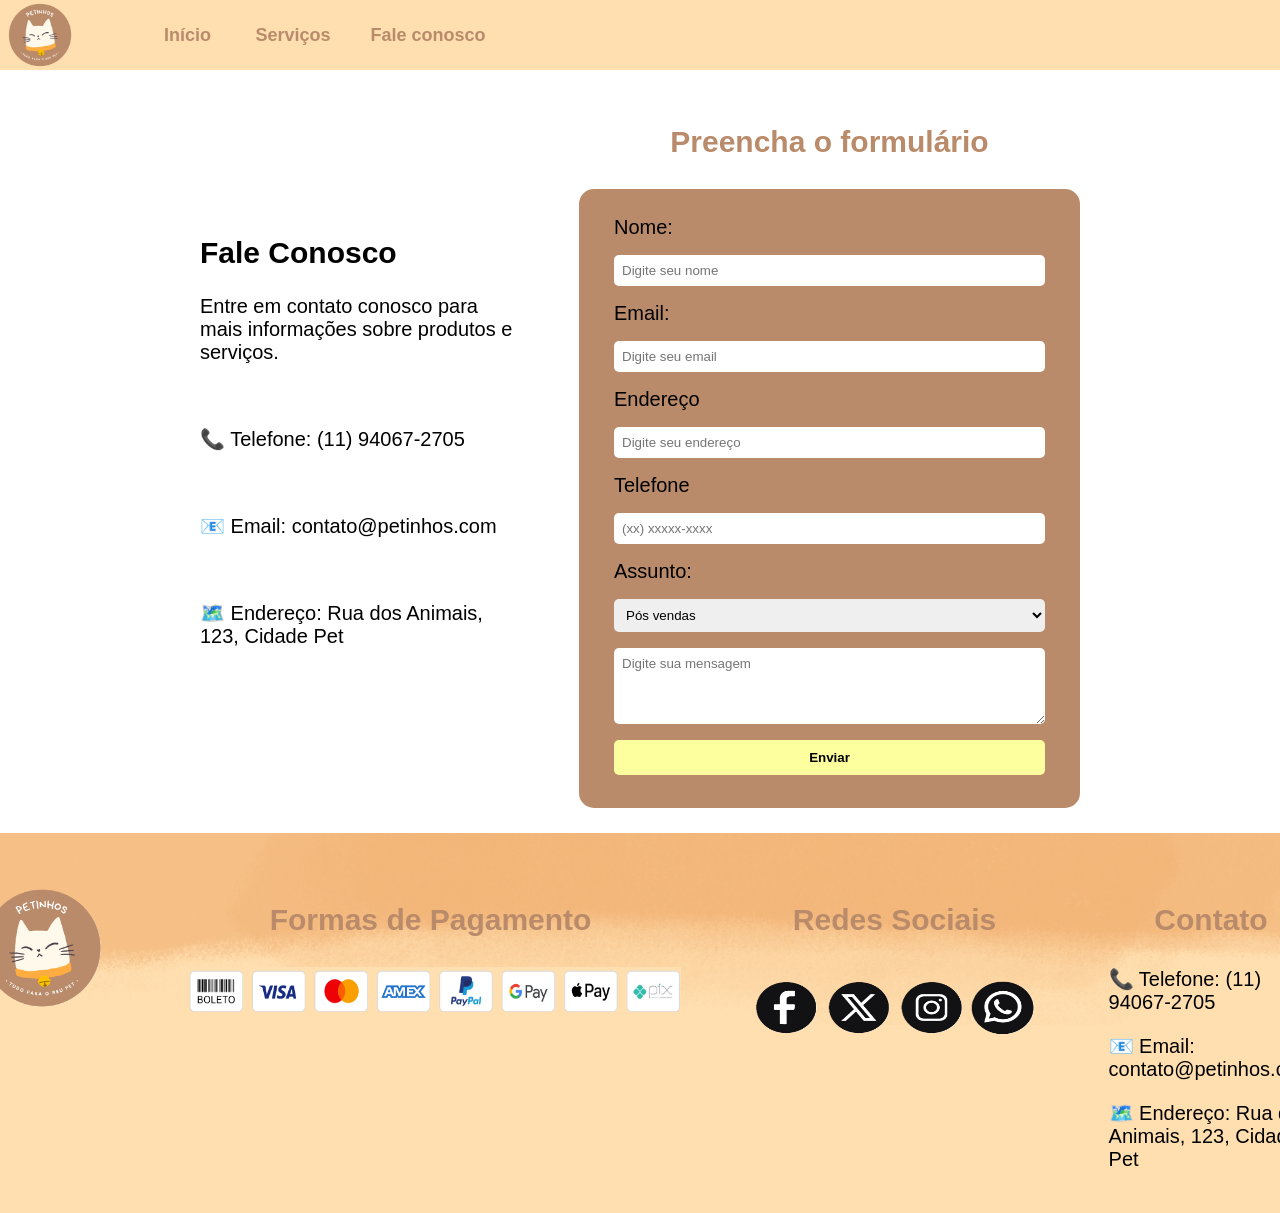
==== faleconosco/faleconosco.html @ f37e412b "update 2024-06-01T12:00:00Z" ====
<!DOCTYPE html>
<html lang="pt-br">

<head>
    <meta charset="utf-8">
    <title> Petinhos - tudo para o seu pet</title>
    <link rel="stylesheet" href="faleconosco.css">
</head>

<body style="margin: 0;">
    <header>
        <img src="/image/logo.png" alt="Logo Petinhos" width="80" height="80" />
        <nav class="menu">
            <ul>
                <li><a href="/Index/index.html">Início</a></li>
                <li>
                    <a href="/servicos/servicos.html">Serviços</a>
                    <ul class="submenu">
                        <li><a href="/servicos/adestramento.html">Adestramento</a></li>
                        <li><a href="/servicos/banho.html">Banho</a></li>
                        <li><a href="/servicos/plano_de_saude.html">Plano de Saúde</a></li>
                        <li><a href="/servicos/veterinario.html">Veterinário</a></li>
                    </ul>
                <li><a href="/faleconosco/faleconosco.html">Fale conosco</a></li>
                </li>
            </ul>
        </nav>
    </header>
    <section id="faleconosco">
        <div>
            <h2>Fale Conosco</h2>
            <p> Entre em contato conosco para mais informações sobre produtos e serviços.</p><br>
            <p>📞 Telefone: (11) 94067-2705</p><br>
            <p>📧 Email: contato@petinhos.com</p><br>
            <p>🗺️ Endereço: Rua dos Animais, 123, Cidade Pet</p><br>
        </div>
        <div>
            <h3>Preencha o formulário</h3>
            <form>
                <fieldset>
                    <label for="fname">Nome:</label>
                    <input id="nome" type=”text” required name="nome" placeholder="Digite seu nome">
                    <label for="email">Email:</label>
                    <input id="email" type=”email” placeholder="Digite seu email">
                    <label for="adress">Endereço</label>
                    <input id="adress" type=”text” placeholder="Digite seu endereço">
                    <label for="phone">Telefone</label>
                    <input id="phone" type=”text” required name="tel" placeholder="(xx) xxxxx-xxxx">
                    <label for="assunto">Assunto:</label>
                    <select id="assunto" name="assunto">
                        <option value="posvendas">Pós vendas</option>
                        <option value="servicos">Serviços Pet</option>
                        <option value="parcerias">Parcerias</option>
                        <option value="sugestao">Sugestões</option>
                        <option value="reclamacao">Reclamações</option>
                        <option value="outros">Outros</option>
                    </select>
                    <textarea name="mensagem" placeholder="Digite sua mensagem" rows="4" cols="50"></textarea>
                    <input id="enviar" type="submit" value="Enviar">
                </fieldset>
            </form>
        </div>
    </section>
    <footer>
        <img id="logofooter" src="/image/logo.png" alt="Logo Petinhos" />
        <div>
            <h3>Formas de Pagamento</h3>
            <img id="pagamentos" src="/image/methods.png"
                alt="Métodos de pagamento: ícones de cartão de crédito, débito, Pix e boleto bancário" />
        </div>
        <div>
            <h3>Redes Sociais</h3>
            <img id="redes" src="/image/redes_sociais.png"
                alt="Ícones de redes sociais: Facebook, Instagram, Twitter e LinkedIn" />
        </div>
        <div id="contatos">
            <h3>Contato</h3>
            <p>📞 Telefone: (11) 94067-2705</p>
            <p>📧 Email: contato@petinhos.com</p>
            <p>🗺️ Endereço: Rua dos Animais, 123, Cidade Pet</p>
        </div>
    </footer>
</body>
</html>
---- faleconosco/faleconosco.css ----
* {
  font-family: "Trebuchet MS", sans-serif;
}
header {
  background-color: #FFDFB0;
  display: flex;
  gap: 64px;
  height: 70px;
  align-items: center;

}
.menu ul li ul {
  display: none;
  position: absolute;
  top: 100%;
  left: 0;
  padding: 10px;
  background-color: white;
  border: 1px solid #bdbbb9;
  border-radius: 10px;
  z-index: 10;
  width: 200px;
}

.menu ul li:hover ul, .menu ul li ul:hover {
  display: block;
}

.menu ul {
  list-style: none;
  margin: 0;
  padding: 0;

}

.menu ul li {
  display: inline-block;
  position: relative;
  margin: 5px;
}

a {
  text-decoration: none;
  color: #b98b6a;
  font-weight: bold;
  font-size: 18px;
  padding: 15px;
}

#faleconosco {
  display: flex;
  justify-content: space-between;
  padding: 25px 200px;
  gap: 64px;
  height: max-content;
  align-items: center;
  font-size: 20px;
}

h3 {
  display: flex;
  justify-content: center;
}
form {
  display: flex;
  justify-content: center;
  background-color: #B98B6A;
  padding: 20px;
  border-radius: 15px;

}

fieldset {
  width: 30%;
  margin: auto;
  display: flex;
  flex-direction: column;
  gap: 16px;
  border: none;
}

#nome{
  padding: 8px;
  border-radius: 5px;
  border: none;
}
#email{
  padding: 8px;
  border-radius: 5px;
  border: none;
}
#adress{
  padding: 8px;
  border-radius: 5px;
  border: none;
}
#phone{
  padding: 8px;
  border-radius: 5px;
  border: none;
}

#assunto{
  padding: 8px;
  border-radius: 5px;
  border: none;
}

textarea {
  padding: 8px;
  border-radius: 5px;
  border: none;
}

#enviar {
  padding: 10px;
  border-radius: 5px;
  border: none;
  background-color: #fdff9e;
  font-weight: bold;
  cursor: pointer;
}


footer {
  background-image: url(/image/backgorund.png);
  display: flex;
  gap: 64px;
  height: 300px;
  align-items: start;
  padding: 40px 0px;
  justify-content: center;
  margin: 0;
}
#logofooter {
  width: 150px;
  height: 150px;
  align-items: center;
}
h3 {
  justify-content: center;
  color: #b98b6a;
  font-size: 30px;
  display: flex;
  gap: 20px;
}

#contatos{
    font-size: 20px;
}

#redes{
  width: 300px;
  height: 80px;
}

#pagamentos {
  width: 500px;
  height: 50px;
}
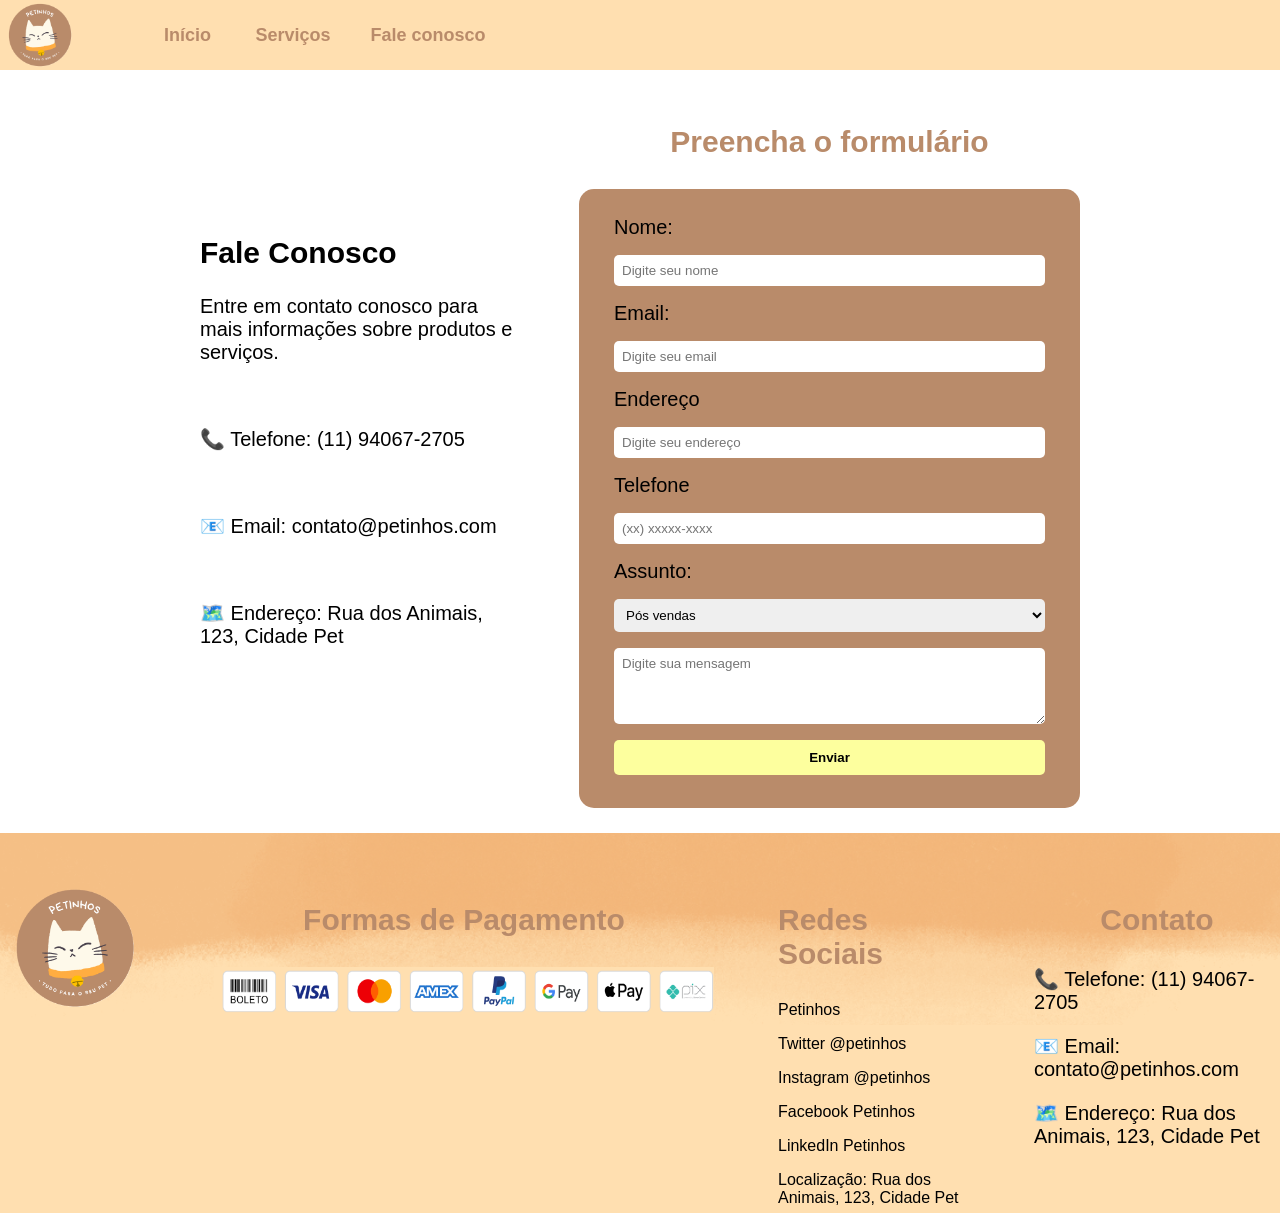
==== commit 395eda67: "update" ====
--- a/faleconosco/faleconosco.html
+++ b/faleconosco/faleconosco.html
@@ -6,6 +6,7 @@
     <title> Petinhos - tudo para o seu pet</title>
     <link rel="stylesheet" href="faleconosco.css">
 </head>
+
 
 <body style="margin: 0;">
     <header>
@@ -70,8 +71,14 @@
         </div>
         <div>
             <h3>Redes Sociais</h3>
-            <img id="redes" src="/image/redes_sociais.png"
-                alt="Ícones de redes sociais: Facebook, Instagram, Twitter e LinkedIn" />
+            <script>
+                document.write("<p> Petinhos </p>");
+                document.write("<p>Twitter @petinhos</p>")
+                document.write("<p>Instagram @petinhos</p>")
+                document.write("<p>Facebook Petinhos</p>")
+                document.write("<p>LinkedIn Petinhos</p>")
+                document.write("<p>Localização: Rua dos Animais, 123, Cidade Pet</p>")
+            </script>
         </div>
         <div id="contatos">
             <h3>Contato</h3>
@@ -81,4 +88,5 @@
         </div>
     </footer>
 </body>
+
 </html>
